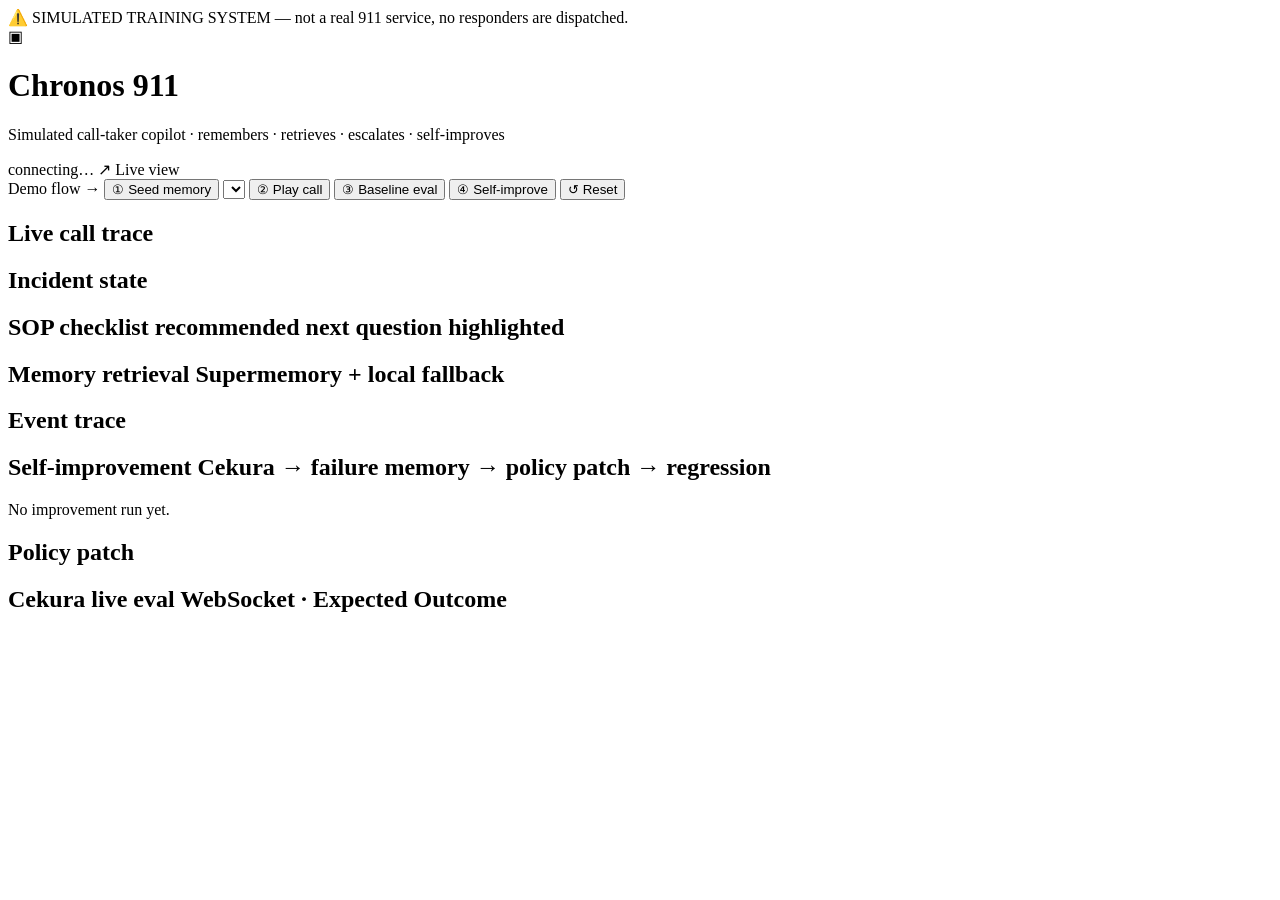
==== server/dashboard/index.html @ 8e62f54b "changes" ====
<!DOCTYPE html>
<html lang="en">
<head>
  <meta charset="UTF-8" />
  <meta name="viewport" content="width=device-width, initial-scale=1.0" />
  <title>Chronos 911 — Simulated Call-Taker Copilot</title>
  <link rel="stylesheet" href="/styles.css" />
</head>
<body>
  <div id="sim-banner">⚠️ SIMULATED TRAINING SYSTEM — not a real 911 service, no responders are dispatched.</div>

  <header>
    <div class="brand">
      <span class="logo">▣</span>
      <div>
        <h1>Chronos 911</h1>
        <p class="tag">Simulated call-taker copilot · remembers · retrieves · escalates · self-improves</p>
      </div>
    </div>
    <div class="status">
      <span id="conn-dot" class="dot"></span>
      <span id="conn-text">connecting…</span>
      <a href="/live" target="_blank" class="pill" style="text-decoration:none;color:var(--accent)">↗ Live view</a>
    </div>
  </header>

  <div id="controls">
    <span class="step">Demo flow →</span>
    <button data-act="seed">① Seed memory</button>
    <span class="ctl-group">
      <select id="scenario-select" title="Scenario to play"></select>
      <button data-act="play">② Play call</button>
    </span>
    <button data-act="regression">③ Baseline eval</button>
    <button data-act="improve" class="primary">④ Self-improve</button>
    <button data-act="reset" class="ghost">↺ Reset</button>
    <span id="job-status" class="job"></span>
  </div>

  <main>
    <section class="col">
      <div class="panel" id="panel-transcript">
        <h2>Live call trace</h2>
        <div id="transcript" class="transcript"></div>
        <div id="partial" class="partial"></div>
      </div>

      <div class="panel" id="panel-incident">
        <h2>Incident state</h2>
        <div id="incident" class="incident"></div>
      </div>

      <div class="panel" id="panel-checklist">
        <h2>SOP checklist <span class="hint">recommended next question highlighted</span></h2>
        <ul id="checklist" class="checklist"></ul>
      </div>
    </section>

    <section class="col">
      <div class="panel" id="panel-memory">
        <h2>Memory retrieval <span class="hint">Supermemory + local fallback</span></h2>
        <div id="memory" class="memory"></div>
      </div>

      <div class="panel" id="panel-events">
        <h2>Event trace</h2>
        <div id="events" class="events"></div>
      </div>
    </section>

    <section class="col">
      <div class="panel improve" id="panel-improve">
        <h2>Self-improvement <span class="hint">Cekura → failure memory → policy patch → regression</span></h2>
        <div id="improve-status" class="improve-status">No improvement run yet.</div>
        <table id="metrics" class="metrics"></table>
      </div>

      <div class="panel" id="panel-patch">
        <h2>Policy patch</h2>
        <div id="patch-why" class="patch-why"></div>
        <pre id="patch-diff" class="diff"></pre>
      </div>

      <div class="panel" id="panel-cekura">
        <h2>Cekura live eval <span class="hint">WebSocket · Expected Outcome</span></h2>
        <div id="cekura"></div>
      </div>
    </section>
  </main>

  <script src="/app.js"></script>
</body>
</html>
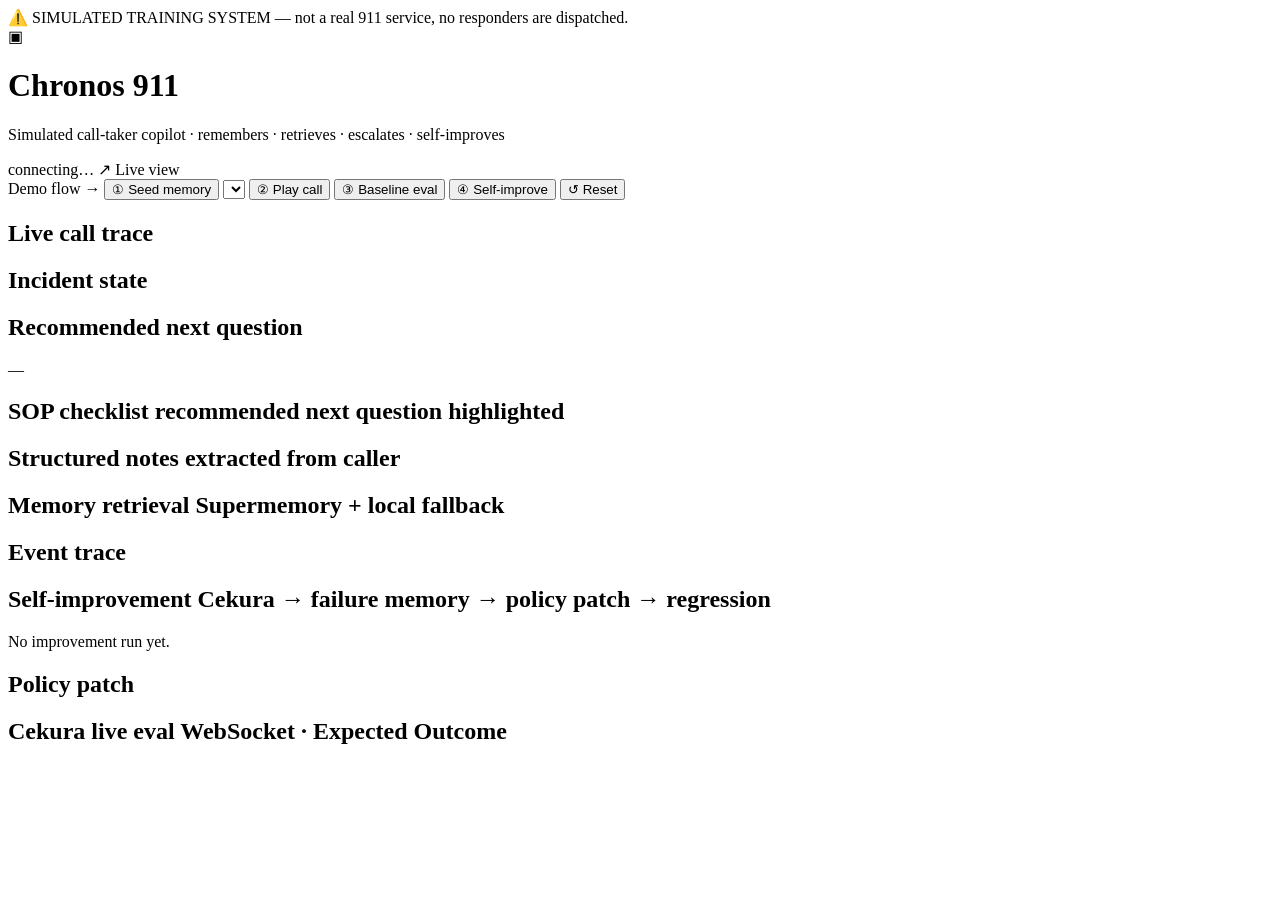
==== commit c92a0fb9: "changes" ====
--- a/server/dashboard/index.html
+++ b/server/dashboard/index.html
@@ -47,12 +47,31 @@
 
       <div class="panel" id="panel-incident">
         <h2>Incident state</h2>
+        <div id="incident-progress" class="progress-wrap" style="display:none">
+          <div class="progress-label"><span id="incident-progress-label">SOP progress</span></div>
+          <div class="progress-bar"><div id="incident-progress-fill" class="progress-fill" style="width:0%"></div></div>
+        </div>
         <div id="incident" class="incident"></div>
       </div>
 
+      <div class="panel next-card" id="panel-next">
+        <h2>Recommended next question</h2>
+        <div id="next-question" class="next-q-text empty">—</div>
+      </div>
+
       <div class="panel" id="panel-checklist">
-        <h2>SOP checklist <span class="hint">recommended next question highlighted</span></h2>
-        <ul id="checklist" class="checklist"></ul>
+        <h2>SOP checklist <span class="hint" id="checklist-hint">recommended next question highlighted</span></h2>
+        <div id="checklist" class="checklist-grouped"></div>
+      </div>
+
+      <div class="panel" id="panel-dispatches" style="display:none">
+        <h2>Simulated unit dispatch <span class="hint">stay on line</span></h2>
+        <div id="dispatches" class="dispatch-panel"></div>
+      </div>
+
+      <div class="panel" id="panel-notes">
+        <h2>Structured notes <span class="hint">extracted from caller</span></h2>
+        <div id="structured-notes"></div>
       </div>
     </section>
 
@@ -88,6 +107,7 @@
     </section>
   </main>
 
+  <script src="/dashboard-shared.js"></script>
   <script src="/app.js"></script>
 </body>
 </html>
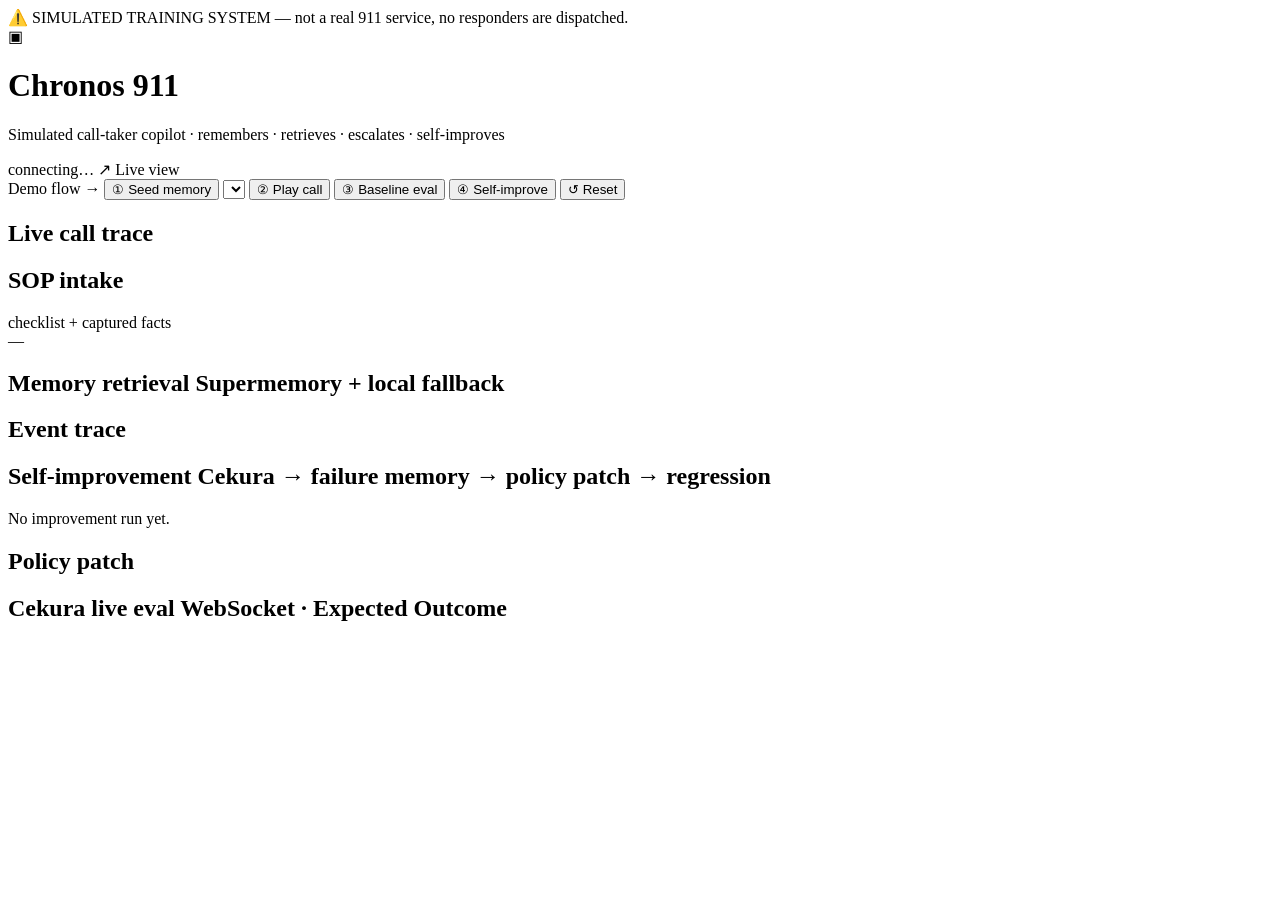
==== commit 4a47a6d5: "Sop intake to bottom left" ====
--- a/server/dashboard/index.html
+++ b/server/dashboard/index.html
@@ -38,44 +38,38 @@
   </div>
 
   <main>
+    <section class="col col-operator">
+      <div class="operator-split">
+        <div class="panel panel-transcript" id="panel-transcript">
+          <h2>Live call trace</h2>
+          <div id="transcript" class="transcript"></div>
+          <div id="partial" class="partial"></div>
+        </div>
+
+        <div class="panel panel-sop" id="panel-sop">
+          <div class="sop-head">
+            <div class="sop-head-row">
+              <h2>SOP intake</h2>
+              <span class="hint" id="checklist-hint">checklist + captured facts</span>
+            </div>
+            <div id="incident" class="incident incident-compact"></div>
+            <div id="incident-progress" class="progress-wrap progress-compact" style="display:none">
+              <div class="progress-label"><span id="incident-progress-label">SOP progress</span></div>
+              <div class="progress-bar"><div id="incident-progress-fill" class="progress-fill" style="width:0%"></div></div>
+            </div>
+            <div id="next-question" class="next-q-inline empty">—</div>
+          </div>
+          <div id="checklist" class="checklist-fit"></div>
+        </div>
+      </div>
+    </section>
+
     <section class="col">
-      <div class="panel" id="panel-transcript">
-        <h2>Live call trace</h2>
-        <div id="transcript" class="transcript"></div>
-        <div id="partial" class="partial"></div>
-      </div>
-
-      <div class="panel" id="panel-incident">
-        <h2>Incident state</h2>
-        <div id="incident-progress" class="progress-wrap" style="display:none">
-          <div class="progress-label"><span id="incident-progress-label">SOP progress</span></div>
-          <div class="progress-bar"><div id="incident-progress-fill" class="progress-fill" style="width:0%"></div></div>
-        </div>
-        <div id="incident" class="incident"></div>
-      </div>
-
-      <div class="panel next-card" id="panel-next">
-        <h2>Recommended next question</h2>
-        <div id="next-question" class="next-q-text empty">—</div>
-      </div>
-
-      <div class="panel" id="panel-checklist">
-        <h2>SOP checklist <span class="hint" id="checklist-hint">recommended next question highlighted</span></h2>
-        <div id="checklist" class="checklist-grouped"></div>
-      </div>
-
       <div class="panel" id="panel-dispatches" style="display:none">
         <h2>Simulated unit dispatch <span class="hint">stay on line</span></h2>
         <div id="dispatches" class="dispatch-panel"></div>
       </div>
 
-      <div class="panel" id="panel-notes">
-        <h2>Structured notes <span class="hint">extracted from caller</span></h2>
-        <div id="structured-notes"></div>
-      </div>
-    </section>
-
-    <section class="col">
       <div class="panel" id="panel-memory">
         <h2>Memory retrieval <span class="hint">Supermemory + local fallback</span></h2>
         <div id="memory" class="memory"></div>
